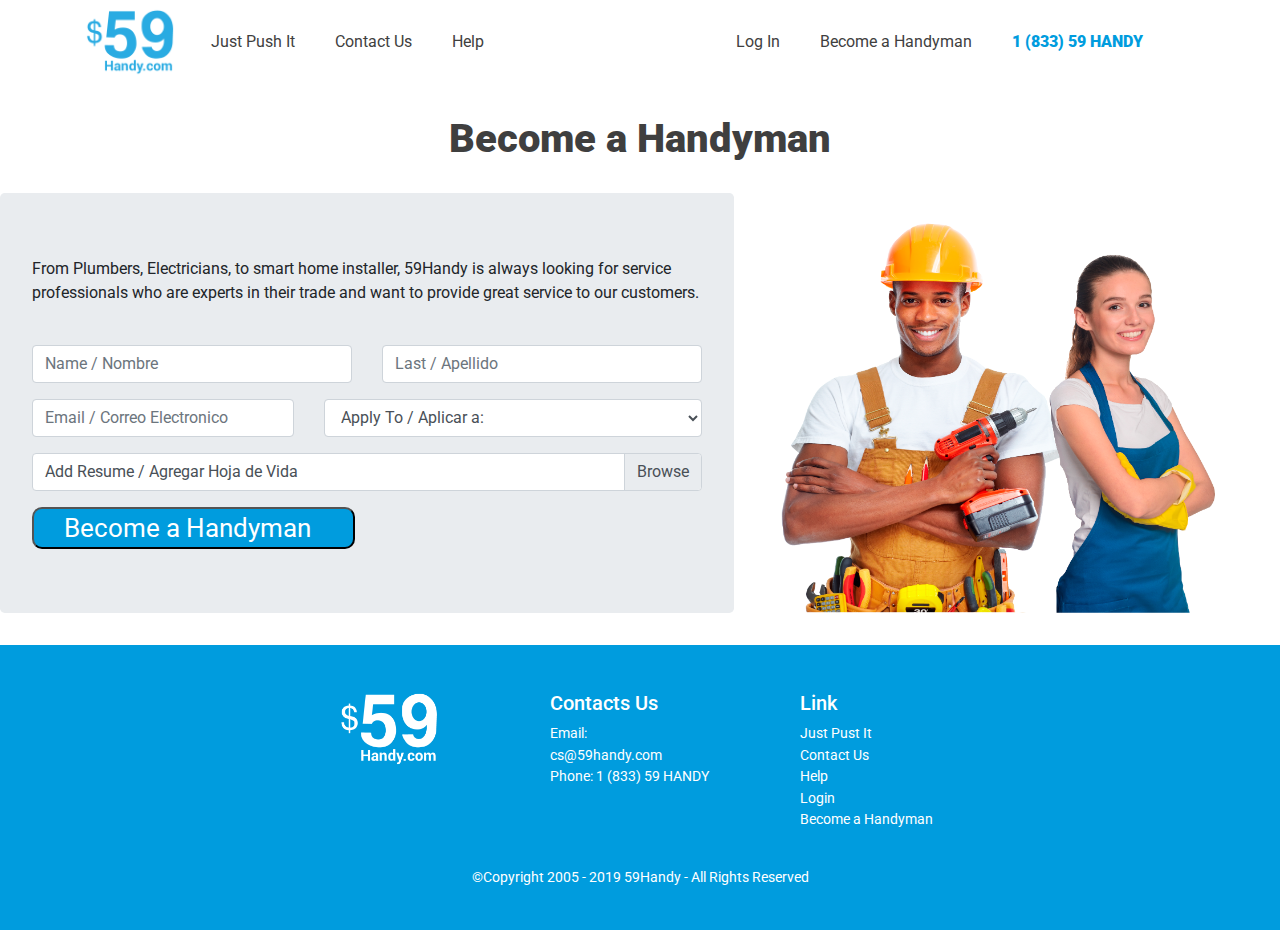
==== become_partner.html @ 046b0b0e "se actualiza nuevamente el numero de telefono" ====
<!doctype html>
<html>
    <head>
        
        <!-- Global site tag (gtag.js) - Google Analytics -->
        <script async src="https://www.googletagmanager.com/gtag/js?id=UA-138022010-1"></script>
        <script>
          window.dataLayer = window.dataLayer || [];
          function gtag(){dataLayer.push(arguments);}
          gtag('js', new Date());

          gtag('config', 'UA-138022010-1');
        </script>

        
        <title>59Handy</title>
        
        <!-- imagen titulo-->
        
        <link rel="shortcut icon" href="/img/logo_elite.png">
        
        <!-- escalable responsive-->
        
        <meta name="viewport" content="user-scalable=no, width=device-width, initial-scale=1">
        
        <!-- cdn bootstrap-->
        
        <script src="https://code.jquery.com/jquery-3.3.1.slim.min.js" integrity="sha384-q8i/X+965DzO0rT7abK41JStQIAqVgRVzpbzo5smXKp4YfRvH+8abtTE1Pi6jizo" crossorigin="anonymous"></script>
        <script src="https://cdnjs.cloudflare.com/ajax/libs/popper.js/1.14.7/umd/popper.min.js" integrity="sha384-UO2eT0CpHqdSJQ6hJty5KVphtPhzWj9WO1clHTMGa3JDZwrnQq4sF86dIHNDz0W1" crossorigin="anonymous"></script>
        <script src="https://stackpath.bootstrapcdn.com/bootstrap/4.3.1/js/bootstrap.min.js" integrity="sha384-JjSmVgyd0p3pXB1rRibZUAYoIIy6OrQ6VrjIEaFf/nJGzIxFDsf4x0xIM+B07jRM" crossorigin="anonymous"></script>
        
        <!--maquina de escribir-->
        
        <script src="js/maquina_escribir.js"></script>
        
        <!-- bootstrap-->
        
        <link rel="stylesheet" href="bootstrap/css/bootstrap.css">
        
        <!-- estilos propios---->
        
        <link rel="stylesheet" href="css/estilos.css">
        
        <!-- cdn iconos fontawensome---->
        
        <link rel="stylesheet" href="https://use.fontawesome.com/releases/v5.8.1/css/all.css" integrity="sha384-50oBUHEmvpQ+1lW4y57PTFmhCaXp0ML5d60M1M7uH2+nqUivzIebhndOJK28anvf" crossorigin="anonymous">
        
        <!-- Smartsupp Live Chat script -->
        
        <script type="text/javascript">
        var _smartsupp = _smartsupp || {};
        _smartsupp.key = 'b4e2126f3860466718196ea109968eeef2ec4691';
        window.smartsupp||(function(d) {
          var s,c,o=smartsupp=function(){ o._.push(arguments)};o._=[];
          s=d.getElementsByTagName('script')[0];c=d.createElement('script');
          c.type='text/javascript';c.charset='utf-8';c.async=true;
          c.src='https://www.smartsuppchat.com/loader.js?';s.parentNode.insertBefore(c,s);
        })(document);
        </script>

    </head>
    <body>
        
<div class="container"> 
        
    <!-- barra de navegacion-->
    
    <nav class="navbar navbar-expand-lg navbar-light" style="padding-left: 0">
        
            <!-- logo principal-->
        
          <a href="index.html"><img src="img/logo_elite.png" class="logo_principal"></a>
                
            <!-- slogan principal-->
                
              <!--<p class="slogan_principal">
                <a href="tel: 18669953784" class="enlaces_menu">Just Push It</a> 
                <a href="contact_us.html" class="enlaces_menu">Contacts Us</a>
                <a href="help.html" class="enlaces_menu">Help</a>
              </p>-->
        
              <button class="navbar-toggler" type="button" data-toggle="collapse" data-target="#navbarSupportedContent" aria-controls="navbarSupportedContent" aria-expanded="false" aria-label="Toggle navigation">
                <span class="navbar-toggler-icon"></span>
              </button>
                
                <!-- items del menu -->
        
              <div class="collapse navbar-collapse" id="navbarSupportedContent">
                  
              <ul class="navbar nav">
                  <li class="slogan_principal nav-item">
                     <a href="tel: 18335942369" class="enlaces_menu">Just Push It</a>
                  </li>
                  <li class="nav-item">
                     <a href="contact_us.html" class="enlaces_menu">Contact Us</a>
                  </li>
                  <li class="nav-item">
                     <a href="help.html" class="enlaces_menu">Help</a>
                  </li>
              </ul>
                  
                  
                  
                  
                  
                <ul class=" navbar nav ml-auto">
                  <li class="nav-item">
                    <a class="enlaces_menu" href="https://elitee.co" target="_blank">Log In </a>
                  </li>
                  <li class="nav-item">
                    <a class="enlaces_menu" href="become_partner.html">Become a Handyman</a>
                  </li>
                  <li class="nav-item">
                    <a class="enlaces_menu azul" href="tel: 18335942639" style="font-weight: 900">1 (833) 59 HANDY</a>
                  </li>
                </ul>
              </div>
                
                <!-- items del menu -->
                
            </nav>
    
</div>
        
        
    <!-- barra de navegacion-->
        
<h1 class="titulo_formulario"><b>Become a Handyman</b></h1>
<form action="php/guardar_partner.php" method="POST" enctype="multipart/form-data">     
    <div class="row cont">
        <div class="col-lg-7">
            <div class="jumbotron">
                <div class="formulario_become_partner">
                    <div class="row">
                        <div class="col-lg-12">
                            <p>From Plumbers, Electricians, to smart home installer, 59Handy is always looking for service professionals who are experts in their trade and want to provide great service to our customers.</p> 
                            <br>
                        </div>
                        <div class="col-lg-6">
                            <div class="form-group">
                                <input type="text" class="form-control" placeholder="Name / Nombre" name="nombre" required>
                            </div>
                        </div>
                        <div class="col-lg-6">
                            <div class="form-group">
                                <input type="text" class="form-control" placeholder="Last / Apellido" name="apellido" required>
                            </div>
                        </div>
                        <div class="col-lg-5">
                            <div class="form-group">
                                <input type="text" class="form-control" placeholder="Email / Correo Electronico" name="email" required>
                            </div>
                        </div>
                        <div class="col-lg-7">
                            <div class="form-group">
                            <select class="form-control" id="exampleSelect1" name="servicio">
                                <option>Apply To / Aplicar a:</option>
                                <option>Handyman</option>
                                <option>Cleaning</option>
                            </select>
                            </div>
                        </div>
                        <div class="col-lg-12">
                        <div class="form-group">
                            <div class="input-group mb-3">
                            <div class="custom-file">
                                <input type="file" class="custom-file-input" id="inputGroupFile02" name="cv" required accept=".pdf,.docx">
                                <label class="custom-file-label" for="inputGroupFile02">Add Resume / Agregar Hoja de Vida</label>
                            </div>
                            </div>
                        </div>
                            <button type="submit" class="btn-boton">Become a Handyman&nbsp&nbsp<i class="fas fa-chevron-right"></i></button>
                        </div>
                    </div>
                </div>
            </div>
        </div>
        <div class="col-lg-5">
            <img src="img/imagenes_varias/partners.png" width="500" height="420px">
        </div>
    </div>
</form>        
        
    <!-- inicio del footer -->
        
    <footer>
        <div class="row justify-content-center">
            <div class="col-lg-3 centro">
                <img src="img/logo_blanco.png">
            </div>
           <!-- <div class="col-lg-3">
                <div class="cuadros_footer">
                    <h5>Address</h5>
                    <p>502 Palm st, Suite 1<br>West Palm Beach, FL.33401</p>
                </div>
            </div> -->
            <div class="col-lg-3">
                <div class="cuadros_footer">
                    <h5>Contacts Us</h5>
                    <p>Email:<br>cs@59handy.com<br>Phone: 1 (833) 59 HANDY</p>
                    <div class="iconos_redes">
                        <a href="https://www.instagram.com/elitecleaningconcepts/?hl=es-la" target="_blank"><i class="fab fa-instagram"></i></a>
                        <a href="https://www.facebook.com/eliteecc/" target="_blank"><i class="fab fa-facebook"></i></a>
                    </div>
                </div>
            </div>
            <div class="col-lg-3">
                <div class="cuadros_footer">
                    <h5>Link</h5>
                    <a href="tel: 18669953784">Just Pust It</a><br>
                    <a href="contact_us.html">Contact Us</a><br>
                    <a href="help.html">Help</a><br>
                    <a href="https://elitee.co" target="_blank">Login</a><br>
                    <a href="become_partner.html">Become a Handyman</a>
                </div>
            </div>
        </div> 
    
         
            <p class="copy">&copy;Copyright 2005 - 2019 59Handy - All Rights Reserved</p>
            
            <!--
            
            <div class="col-lg-6">
                <div class="iconos_redes">
                    <a href="https://www.instagram.com/elitecleaningconcepts/?hl=es-la"><i class="fab fa-instagram"></i></a>
                    <a href="https://www.facebook.com/eliteecc/"><i class="fab fa-facebook"></i></a>
                </div>
            </div>
            
-->
            

    </footer>
    
    </body>
</html>
---- css/estilos.css ----
@import url('https://fonts.googleapis.com/css?family=Roboto');

*{font-family: 'Roboto', sans-serif;}

a{color: #3F3F3F}

a.azul{color: #009CDE}

sup{font-weight: 800%; color: #009CDE;font-size: 2.5em}

.logo_principal{width: 90px;margin: 0;padding: 0}

.slogan_principal{color: #3F3F3F}

.enlaces_menu{padding: 0 20px}

.barra ul{margin: 0px 10px}

.numero{font-size: 550%;font-weight: 900; color: #009CDE;box-sizing: border-box;padding: 30;font-family:sans-serif}

.texto_numero{padding: 15% 5%}

.btn-boton{background: #009CDE; border-radius: 10px;font-size: 1.6em;color: #fff;margin: 0;padding: 0 30px;box-sizing: border-box}

.pequenio{font-size: 0.7em;color: #3F3F3F;text-align: center;margin: 5px}

.subtitulo{color:#3F3F3F;font-weight: 900}

.franja{padding: 0 0}

.titulo-tarjetas{text-align: center;font-weight: 600}

.tit-fijo{box-sizing: border-box}

.pad{padding: 0px; border: none}

.franja-intermedia{text-align: center}
.franja-intermedia p{width: 70%;margin: auto}

.contenido{background: #009CDE; padding: 10%;height: 550px; box-sizing: border-box}

.contenido table{margin: auto;text-align: left}
.contenido p{text-align: left;color: #fff}
.contenido h3{text-align: left;color: #fff;margin: 25px 0}
.contenido img{width: 100px}

.see_all{float: right}

.img-x{width: 100px;margin: 10px}
.text{color: #fff;padding: 0 0 0 30px;font-weight: 550px;font-size: 2em}
.contenido_parrafos{padding: 0 0 0 30px;color: #fff;max-width: 400px}

.contenido_img img{width: 100%;height: 550px}

.contenido_app{color: #3F3F3F;padding: 15% 0 15% 25%}
.contenido_app img{width: 150px}

.contenido_app_img{padding-top: 5%}
.contenido_app_img img{width: 60%}

.banner{font-size: 2em;text-align: center;background-image: url(../img/banner/banner.png);background-size: cover;background-position: center center; background-repeat: no-repeat;height: 600px}
.banner p{padding: 430px 0; color: #fff;font-size: 1.5em}
.banner .amarillo{color: #F8E800}

.oferta_img img{width: 500px;margin: 5% 10% 20px 30%}
.oferta_img{text-align: center}

.oferta{max-width: 400px;margin:20% 20% 20% 5%;text-align: left}


.boton_partner{background: #009CDE;padding: 7px 40px;border-radius: 5px;color: #fff;font-size: 1.6em}

.nuestros_clientes{text-align: center;max-width: 800px;margin: auto;color: #3F3F3F;padding: 50px 10px}

.logo_empresas{text-align: center}

.logo_empresas img{width: 250px;height: 120px;padding: 20px;box-sizing: border-box}

.espacio{margin: 5% 0;text-align: center}

footer{background: #009CDE;color: #fff;padding: 2% 12%;font-size: 0.9em}
footer img{width: 100px;margin: auto}
footer .cuadros_footer{margin: 10px;padding: 10px}
footer small{text-align: left}
footer a{color: #fff}
footer .iconos_redes{font-size: 2em}
footer i{margin: 0 5px}
.copy{text-align: center}

.centro{text-align: center;padding: 20px}
/*
**pagina become partner**
*/

.titulo_formulario{color:#3F3F3F;font-weight: 900;text-align: center;margin: 30px 0}
.cuadro-contacto{max-width: 700px;margin: auto}
.color_gris{color:#3F3F3F}


/*
*mediaquery
*/

@media (max-width: 1200px){
   .oferta{max-width: 400px;margin:30% 0% 10% 20%;text-align: left}
    .titulo-tarjetas{font-size: 0.8em}
}

@media (max-width: 1000px){
    .numero{font-size: 350%;font-weight: 800; color: #009CDE;box-sizing: border-box;padding: 10px}
    sup{font-weight: 50%; color: #009CDE;font-size: 150%;}
    .texto_numero{padding: 0% 0;margin-bottom: 40px;text-align: center}
    .btn-boton{margin: 0 0 0 0}
    .pequenio{margin-bottom: 30px}
    .contenido_app_img{padding-top: 5%;text-align: center}
    .oferta_img img{width: 400px;margin: 20px auto}
    .contenido_app{color: #3F3F3F;margin: auto;padding: 40px}
    .contenido_app_img{padding: 0% 0 5% 0}
    .posicion_numero{text-align: center}
    .enlaces_menu{padding: 0 5px}
    
}

@media (max-width: 960px){
  .oferta{margin: 0 auto}  
}

@media (max-width: 500px){
    .banner{font-size: 1.1em;text-align: center;height: 600px}
    oferta_img img{width: 300px}
    .oferta{text-align: center;margin: 30px}
}
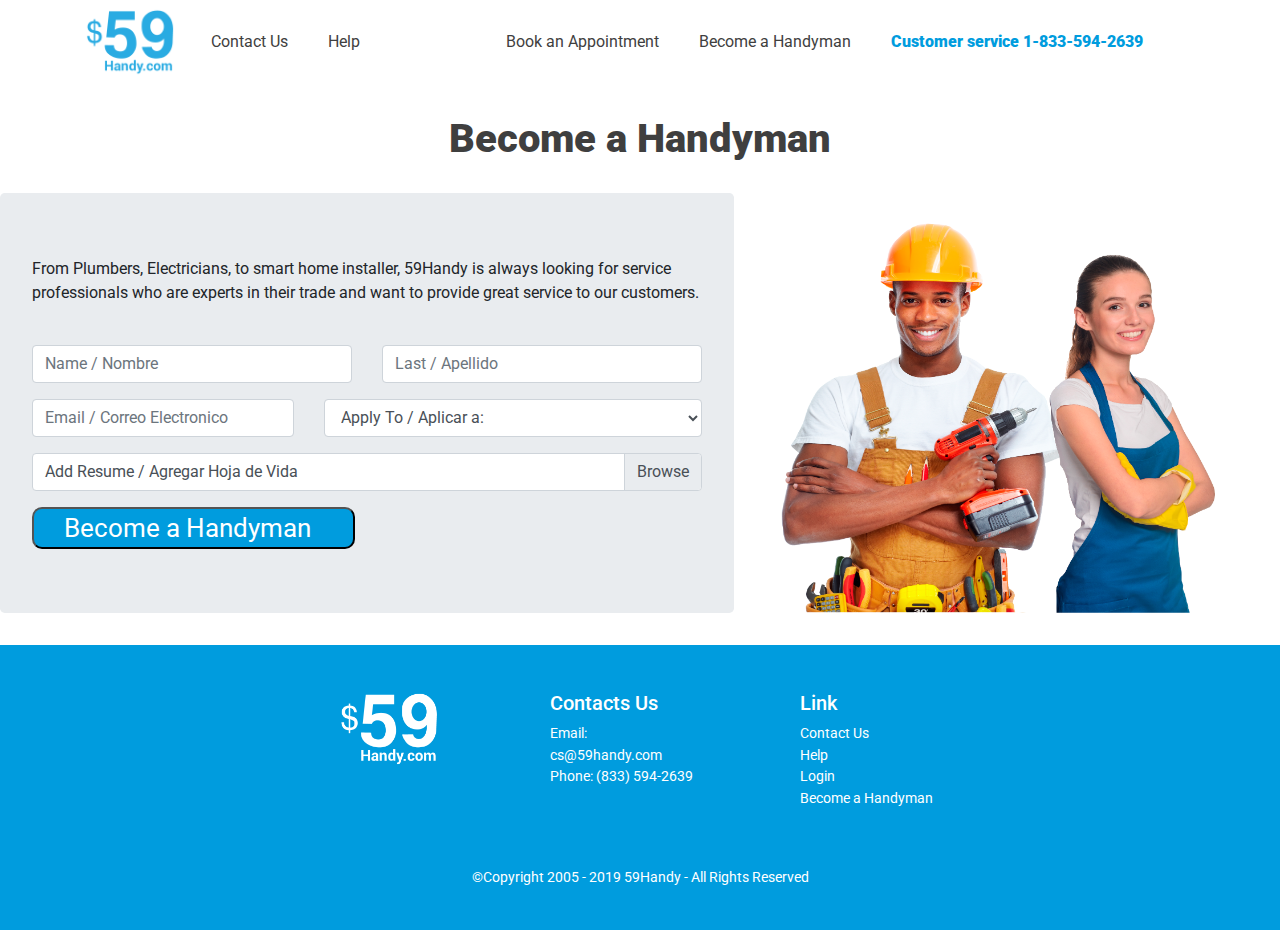
==== commit 8bafabc8: "first commit" ====
--- a/become_partner.html
+++ b/become_partner.html
@@ -1,6 +1,6 @@
 <!doctype html>
 <html>
-    <head>
+    <head><meta http-equiv="Content-Type" content="text/html; charset=utf-8">
         
         <!-- Global site tag (gtag.js) - Google Analytics -->
         <script async src="https://www.googletagmanager.com/gtag/js?id=UA-138022010-1"></script>
@@ -46,10 +46,9 @@
         <link rel="stylesheet" href="https://use.fontawesome.com/releases/v5.8.1/css/all.css" integrity="sha384-50oBUHEmvpQ+1lW4y57PTFmhCaXp0ML5d60M1M7uH2+nqUivzIebhndOJK28anvf" crossorigin="anonymous">
         
         <!-- Smartsupp Live Chat script -->
-        
         <script type="text/javascript">
         var _smartsupp = _smartsupp || {};
-        _smartsupp.key = 'b4e2126f3860466718196ea109968eeef2ec4691';
+        _smartsupp.key = 'f2da72213407e54ac20047707168e3352bcbc211';
         window.smartsupp||(function(d) {
           var s,c,o=smartsupp=function(){ o._.push(arguments)};o._=[];
           s=d.getElementsByTagName('script')[0];c=d.createElement('script');
@@ -58,6 +57,7 @@
         })(document);
         </script>
 
+
     </head>
     <body>
         
@@ -88,9 +88,6 @@
               <div class="collapse navbar-collapse" id="navbarSupportedContent">
                   
               <ul class="navbar nav">
-                  <li class="slogan_principal nav-item">
-                     <a href="tel: 18335942369" class="enlaces_menu">Just Push It</a>
-                  </li>
                   <li class="nav-item">
                      <a href="contact_us.html" class="enlaces_menu">Contact Us</a>
                   </li>
@@ -105,13 +102,13 @@
                   
                 <ul class=" navbar nav ml-auto">
                   <li class="nav-item">
-                    <a class="enlaces_menu" href="https://elitee.co" target="_blank">Log In </a>
+                    <a class="enlaces_menu" href="javascript:window.location.reload(true);" onclick="window.alert('Please check availability in your area')" >Book an Appointment</a>
                   </li>
                   <li class="nav-item">
                     <a class="enlaces_menu" href="become_partner.html">Become a Handyman</a>
                   </li>
                   <li class="nav-item">
-                    <a class="enlaces_menu azul" href="tel: 18335942639" style="font-weight: 900">1 (833) 59 HANDY</a>
+                    <a class="enlaces_menu azul" href="tel: 18335942639" style="font-weight: 900">Customer service 1-833-594-2639</a>
                   </li>
                 </ul>
               </div>
@@ -197,17 +194,16 @@
             <div class="col-lg-3">
                 <div class="cuadros_footer">
                     <h5>Contacts Us</h5>
-                    <p>Email:<br>cs@59handy.com<br>Phone: 1 (833) 59 HANDY</p>
+                    <p>Email:<br>cs@59handy.com<br>Phone: (833) 594-2639</p>
                     <div class="iconos_redes">
-                        <a href="https://www.instagram.com/elitecleaningconcepts/?hl=es-la" target="_blank"><i class="fab fa-instagram"></i></a>
-                        <a href="https://www.facebook.com/eliteecc/" target="_blank"><i class="fab fa-facebook"></i></a>
+                        <a href="https://www.instagram.com/59.handy/?hl=en" target="_blank"><i class="fab fa-instagram"></i></a>
+                        <a href="https://www.facebook.com/59handy/" target="_blank"><i class="fab fa-facebook"></i></a>
                     </div>
                 </div>
             </div>
             <div class="col-lg-3">
                 <div class="cuadros_footer">
                     <h5>Link</h5>
-                    <a href="tel: 18669953784">Just Pust It</a><br>
                     <a href="contact_us.html">Contact Us</a><br>
                     <a href="help.html">Help</a><br>
                     <a href="https://elitee.co" target="_blank">Login</a><br>
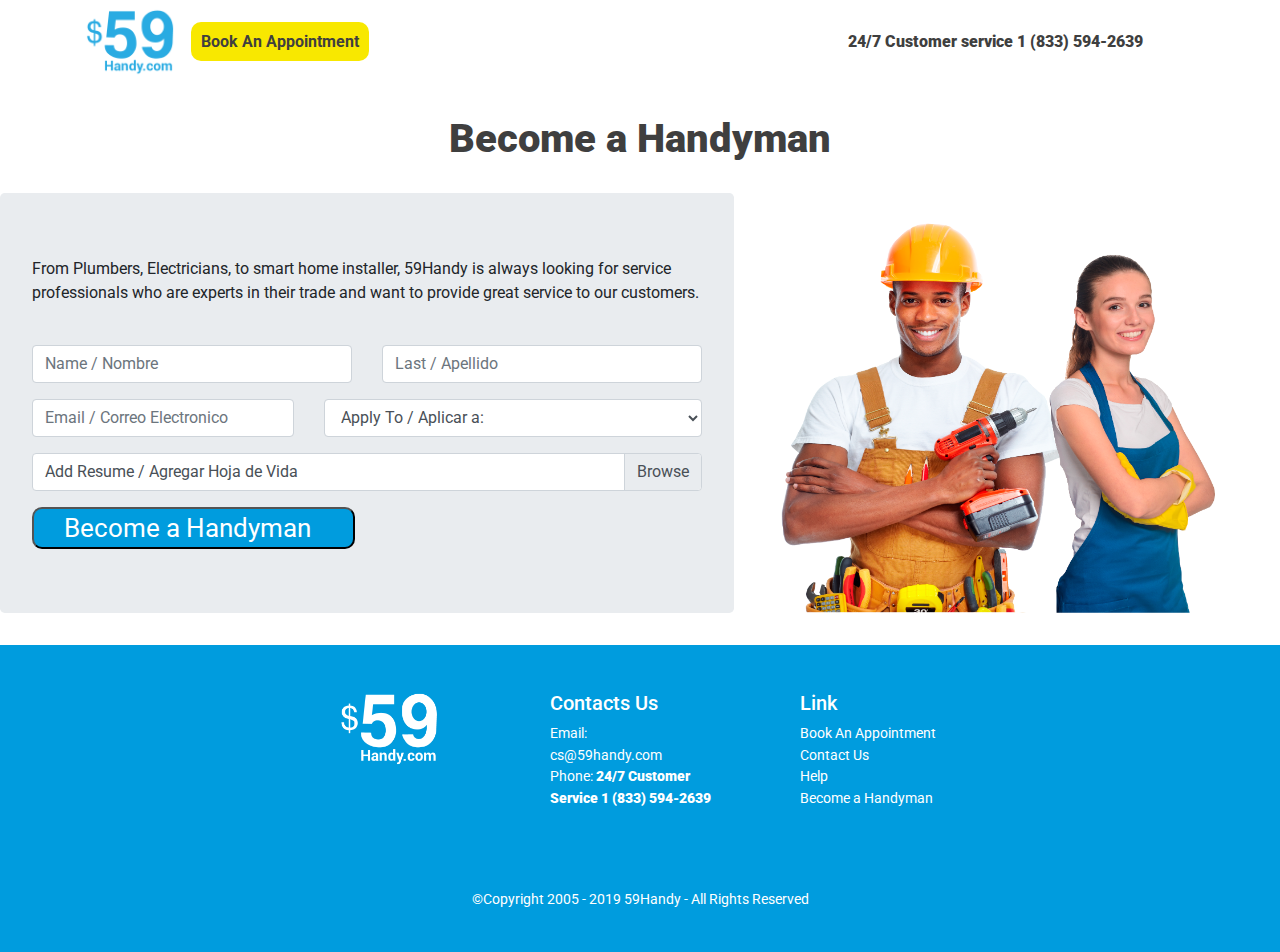
==== commit 09ec0e5b: "se agrega codigo de addword y modificaciones en la pagina de inicio" ====
--- a/become_partner.html
+++ b/become_partner.html
@@ -67,55 +67,49 @@
     
     <nav class="navbar navbar-expand-lg navbar-light" style="padding-left: 0">
         
-            <!-- logo principal-->
-        
-          <a href="index.html"><img src="img/logo_elite.png" class="logo_principal"></a>
-                
-            <!-- slogan principal-->
-                
-              <!--<p class="slogan_principal">
-                <a href="tel: 18669953784" class="enlaces_menu">Just Push It</a> 
-                <a href="contact_us.html" class="enlaces_menu">Contacts Us</a>
-                <a href="help.html" class="enlaces_menu">Help</a>
-              </p>-->
-        
-              <button class="navbar-toggler" type="button" data-toggle="collapse" data-target="#navbarSupportedContent" aria-controls="navbarSupportedContent" aria-expanded="false" aria-label="Toggle navigation">
-                <span class="navbar-toggler-icon"></span>
-              </button>
-                
-                <!-- items del menu -->
-        
-              <div class="collapse navbar-collapse" id="navbarSupportedContent">
-                  
-              <ul class="navbar nav">
-                  <li class="nav-item">
-                     <a href="contact_us.html" class="enlaces_menu">Contact Us</a>
-                  </li>
-                  <li class="nav-item">
-                     <a href="help.html" class="enlaces_menu">Help</a>
-                  </li>
-              </ul>
-                  
-                  
-                  
-                  
-                  
-                <ul class=" navbar nav ml-auto">
-                  <li class="nav-item">
-                    <a class="enlaces_menu" href="javascript:window.location.reload(true);" onclick="window.alert('Please check availability in your area')" >Book an Appointment</a>
-                  </li>
-                  <li class="nav-item">
-                    <a class="enlaces_menu" href="become_partner.html">Become a Handyman</a>
-                  </li>
-                  <li class="nav-item">
-                    <a class="enlaces_menu azul" href="tel: 18335942639" style="font-weight: 900">Customer service 1-833-594-2639</a>
-                  </li>
-                </ul>
-              </div>
-                
-                <!-- items del menu -->
-                
-            </nav>
+        <!-- logo principal-->
+    
+      <a href="index.html"><img src="img/logo_elite.png" class="logo_principal"></a>
+            
+        <!-- slogan principal-->
+            
+          <!--<p class="slogan_principal">
+            <a href="tel: 18669953784" class="enlaces_menu">Just Push It</a> 
+            <a href="contact_us.html" class="enlaces_menu">Contacts Us</a>
+            <a href="help.html" class="enlaces_menu">Help</a>
+          </p>-->
+    
+          <button class="navbar-toggler" type="button" data-toggle="collapse" data-target="#navbarSupportedContent" aria-controls="navbarSupportedContent" aria-expanded="false" aria-label="Toggle navigation">
+            <span class="navbar-toggler-icon"></span>
+          </button>
+            
+            <!-- items del menu -->
+    
+          <div class="collapse navbar-collapse" id="navbarSupportedContent">
+              
+          <ul class="navbar nav">
+              <li class="nav-item">
+                 <a class="enlaces_menu_yellow" href="/zipcode.php">Book An Appointment</a>
+              </li>
+          </ul>
+
+
+            <ul class=" navbar nav ml-auto">
+              <!-- <li class="nav-item">
+                <a class="enlaces_menu" href="/index.html" onclick="window.alert('Please check availability in your area')" >Book An Appointment</a>
+              </li>
+              <li class="nav-item">
+                <a class="enlaces_menu" href="become_partner.html">Become a Handyman</a>
+              </li>-->
+              <li class="nav-item">
+                <a class="enlaces_menu" href="tel: 18335942639" style="font-weight: 900"><i class="fas fa-phone-alt"></i> 24/7 Customer service 1 (833) 594-2639</a>
+              </li>
+            </ul>
+          </div>
+            
+            <!-- items del menu -->
+            
+        </nav>
     
 </div>
         
@@ -194,7 +188,7 @@
             <div class="col-lg-3">
                 <div class="cuadros_footer">
                     <h5>Contacts Us</h5>
-                    <p>Email:<br>cs@59handy.com<br>Phone: (833) 594-2639</p>
+                    <p>Email:<br>cs@59handy.com<br>Phone: <a class="" href="tel: 18335942639" style="font-weight: 900">24/7 Customer Service 1 (833) 594-2639</a></p>
                     <div class="iconos_redes">
                         <a href="https://www.instagram.com/59.handy/?hl=en" target="_blank"><i class="fab fa-instagram"></i></a>
                         <a href="https://www.facebook.com/59handy/" target="_blank"><i class="fab fa-facebook"></i></a>
@@ -204,9 +198,9 @@
             <div class="col-lg-3">
                 <div class="cuadros_footer">
                     <h5>Link</h5>
+                    <a href="zipcode.php" class="text-capitalize">Book An appointment</a><br>
                     <a href="contact_us.html">Contact Us</a><br>
                     <a href="help.html">Help</a><br>
-                    <a href="https://elitee.co" target="_blank">Login</a><br>
                     <a href="become_partner.html">Become a Handyman</a>
                 </div>
             </div>
--- a/css/estilos.css
+++ b/css/estilos.css
@@ -1,10 +1,31 @@
 @import url('https://fonts.googleapis.com/css?family=Roboto');
 
-*{font-family: 'Roboto', sans-serif;}
+*{font-family: 'Roboto', sans-serif; font-display: swap}
 
 a{color: #3F3F3F}
 
 a.azul{color: #009CDE}
+
+/* .img-banner {
+    background-image: url("../img/banner/bombillos.jpg");
+    background-image: url("../img/banner/bombillos.jpg"), linear-gradient(#eb01a5, #d13531);
+    height: 400px;
+} */
+
+.img-banner {
+    width: 100%;
+    height: 100%;
+}
+
+.img-banner img {
+    width: 100%;
+}
+
+.img-banner p {
+    text-align: center;
+    bottom: 20px;
+    margin-top: 300px;
+}
 
 sup{font-weight: 800%; color: #009CDE;font-size: 2.5em}
 
@@ -12,17 +33,19 @@
 
 .slogan_principal{color: #3F3F3F}
 
-.enlaces_menu{padding: 0 20px}
+.enlaces_menu{padding: 0 20px;font-weight: 700;}
+
+.enlaces_menu_yellow{padding: 10px;background-color: #F8E800;border-radius: 10px;font-weight: 700;}
 
 .barra ul{margin: 0px 10px}
 
-.numero{font-size: 550%;font-weight: 900; color: #009CDE;box-sizing: border-box;padding: 30;font-family:sans-serif}
+.numero{font-size: 550%;font-weight: 900; color: #009CDE;box-sizing: border-box;padding: 30;font-family:sans-serif;font-display: swap}
 
 .texto_numero{padding: 15% 5%}
 
 .btn-boton{background: #009CDE; border-radius: 10px;font-size: 1.6em;color: #fff;margin: 0;padding: 0 30px;box-sizing: border-box}
 
-.pequenio{font-size: 0.7em;color: #3F3F3F;text-align: center;margin: 5px}
+.pequenio{color: #3F3F3F;text-align: center;margin: 5px}
 
 .subtitulo{color:#3F3F3F;font-weight: 900}
 
@@ -58,7 +81,7 @@
 .contenido_app_img{padding-top: 5%}
 .contenido_app_img img{width: 60%}
 
-.banner{font-size: 2em;text-align: center;background-image: url(../img/banner/banner.png);background-size: cover;background-position: center center; background-repeat: no-repeat;height: 600px}
+.banner{font-size: 2em;text-align: center;background-image: url(../img/banner/banner.webp);background-size: cover;background-position: center center; background-repeat: no-repeat;height: 600px}
 .banner p{padding: 430px 0; color: #fff;font-size: 1.5em}
 .banner .amarillo{color: #F8E800}
 
@@ -71,6 +94,8 @@
 .boton_partner{background: #009CDE;padding: 7px 40px;border-radius: 5px;color: #fff;font-size: 1.6em}
 
 .nuestros_clientes{text-align: center;max-width: 800px;margin: auto;color: #3F3F3F;padding: 50px 10px}
+
+.nuestros_horarios{text-align: center;max-width: 800px;margin: auto;color: #3F3F3F;padding: 20px 10px}
 
 .logo_empresas{text-align: center}
 
@@ -123,6 +148,7 @@
 
 @media (max-width: 960px){
   .oferta{margin: 0 auto}  
+  .img-banner img { height: 300px;}
 }
 
 @media (max-width: 500px){
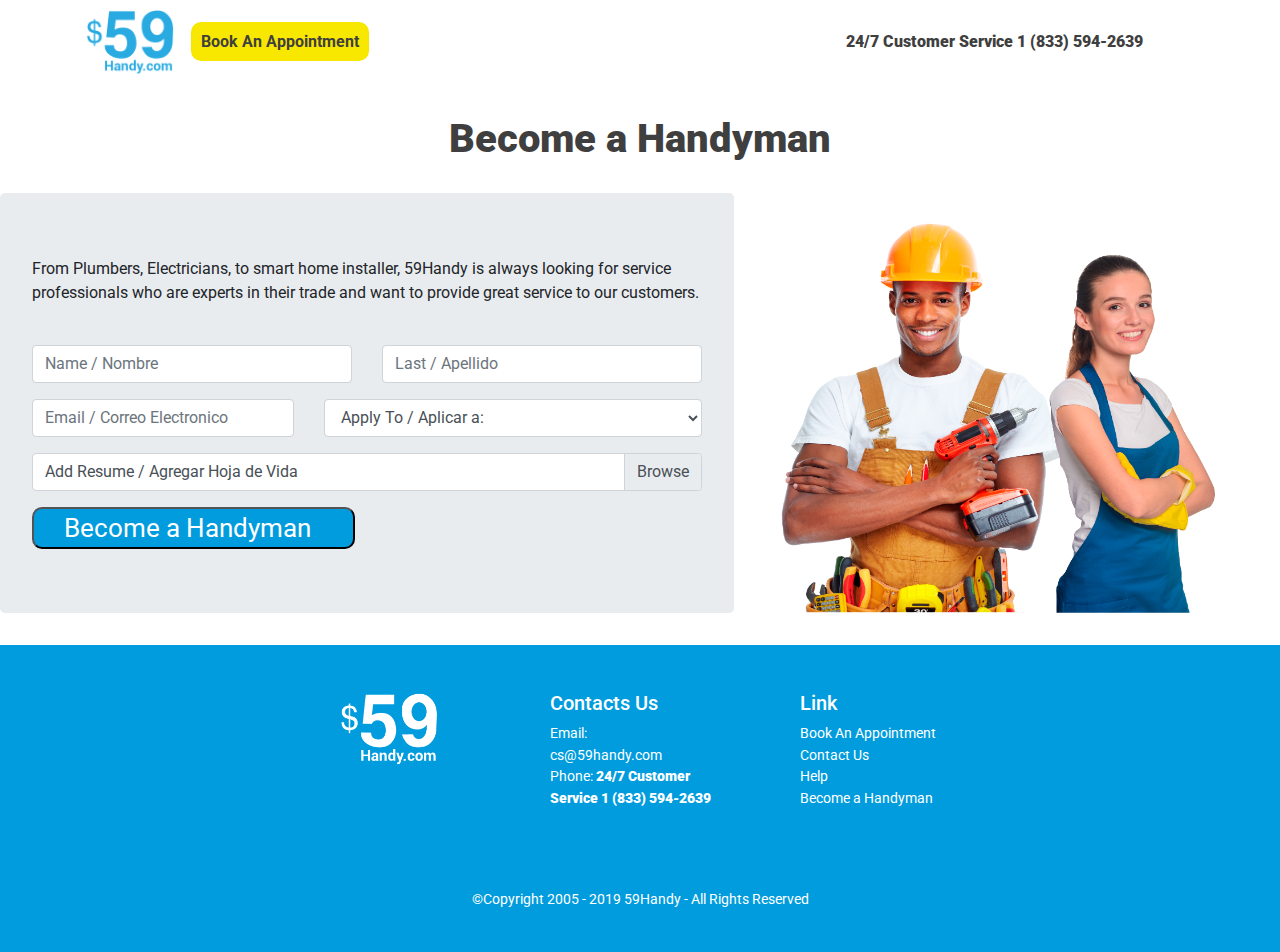
==== commit 88517e8e: "se agrega letra d en rpalabra required" ====
--- a/become_partner.html
+++ b/become_partner.html
@@ -102,7 +102,7 @@
                 <a class="enlaces_menu" href="become_partner.html">Become a Handyman</a>
               </li>-->
               <li class="nav-item">
-                <a class="enlaces_menu" href="tel: 18335942639" style="font-weight: 900"><i class="fas fa-phone-alt"></i> 24/7 Customer service 1 (833) 594-2639</a>
+                <a class="enlaces_menu" onclick="gtag()" href="tel: 18335942639" style="font-weight: 900"><i class="fas fa-phone-alt"></i> 24/7 Customer Service 1 (833) 594-2639</a>
               </li>
             </ul>
           </div>
